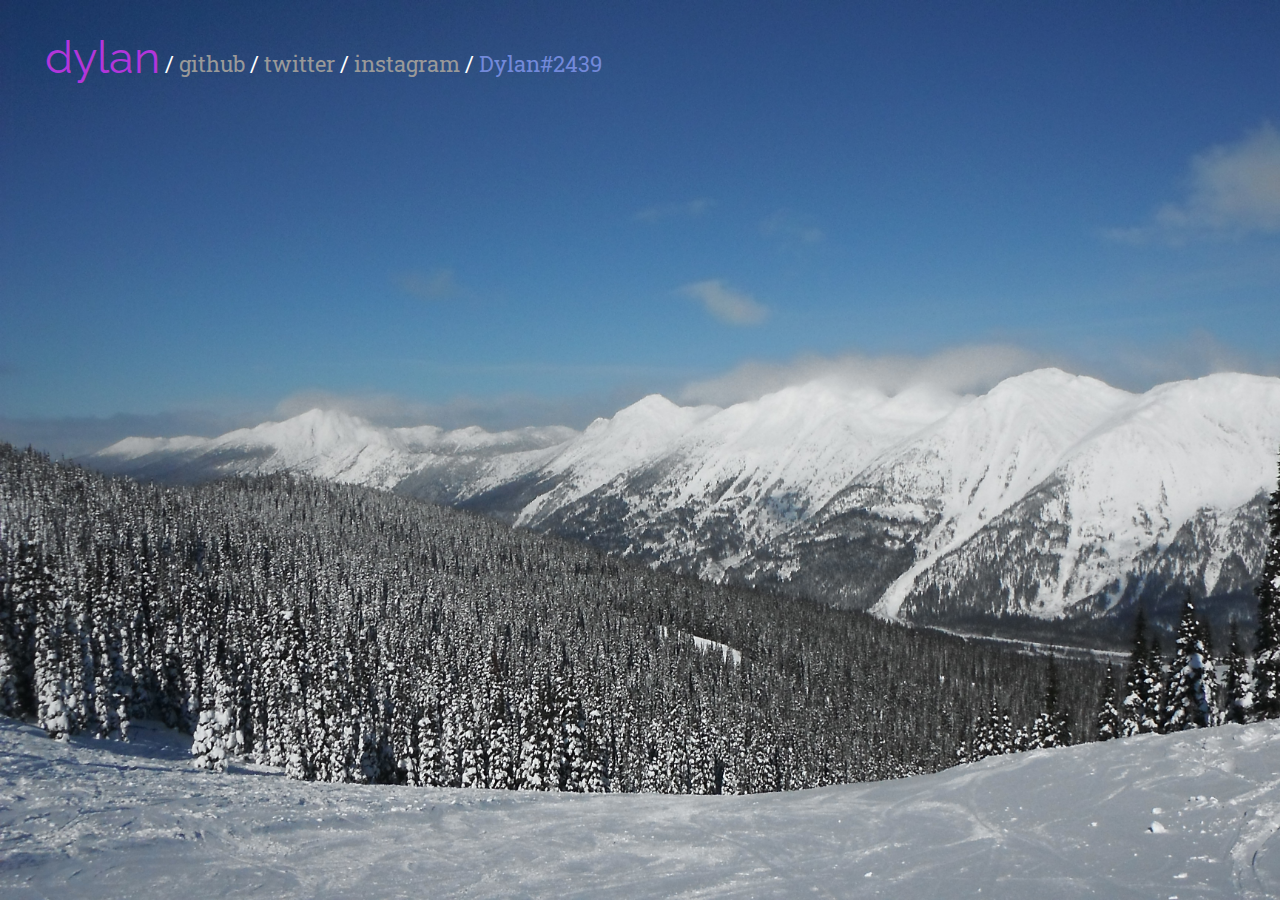
==== index.html @ 4659c2b8 "files" ====
<!DOCTYPE html>
<html>
	<head>
		<meta charset="utf-8">
		<meta content="chrome=1" http-equiv="X-UA-Compatible">
		<title>dylan</title>
		<link rel="stylesheet" href="https://fonts.googleapis.com/css?family=Raleway|Roboto+Slab">
		<link rel="shortcut icon" href="/static/homepage/shortcut_icon.png">
	</head>
	<style>
	body {
		background-image: url(/static/homepage/DSCF0968.JPG); 
		background-color: #0079E8;
		background-size: cover;
		background-repeat: no-repeat;
		height: 100vh;
		margin: 0;
	}
	p {
		margin: 0;
		color: #FFFFFF;
		font-family: 'Roboto Slab', serif;
		font-size: 22px;
	}
	.links {
		margin-left: 45px; 
		margin-top: 30px;
		display: inline-block;
	}
	.links span {
		color: #7289DA;
	}
	.name {
		color: #b136da !important;
		font-family: 'Raleway', serif;
		font-size: 45px;
		position: relative;
		top: 1px;
	}
	a {
		color: #999999;
		font-weight: 400;
		text-decoration: none;
		transition: color 0.2s ease-in-out;
		outline: 0;
	}
	a:hover {
		color: #77aaf0;
		text-decoration: underline
	}
	</style>
	<body>
		<div class="links">
			<p><span class="name">dylan</span> / <a href="https://github.com/PolyEdge">github</a> / <a href="https://twitter.com/Dyspore">twitter</a> / <a href="https://instagram.com/syncet">instagram</a> / <span>Dylan#2439</span></p>
		</div>
	</body>
</html>
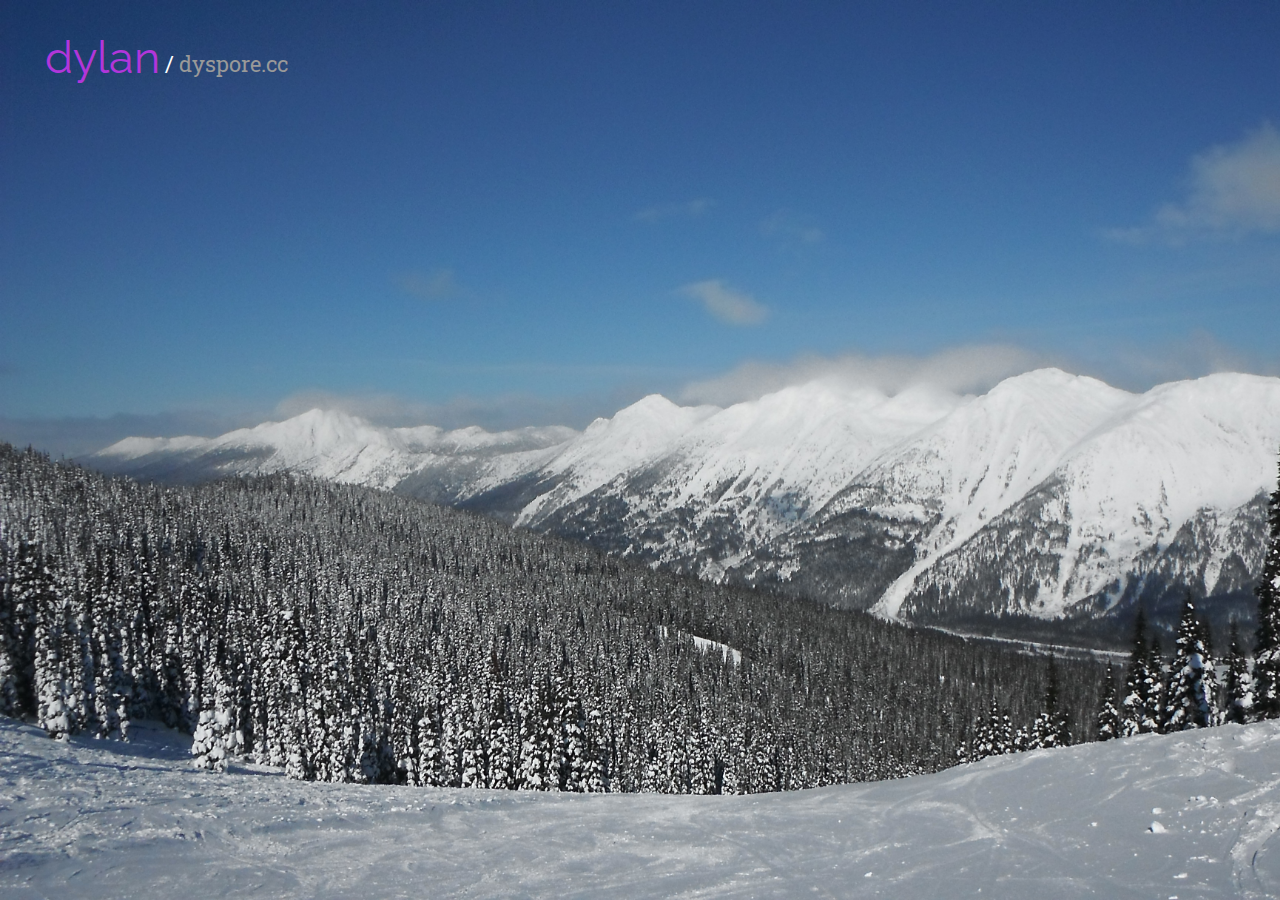
==== commit 607b53ca: "Update index.html" ====
--- a/index.html
+++ b/index.html
@@ -51,7 +51,7 @@
 	</style>
 	<body>
 		<div class="links">
-			<p><span class="name">dylan</span> / <a href="https://github.com/PolyEdge">github</a> / <a href="https://twitter.com/Dyspore">twitter</a> / <a href="https://instagram.com/syncet">instagram</a> / <span>Dylan#2439</span></p>
+			<p><span class="name">dylan</span> / <a href="https://dyspore.cc">dyspore.cc</a></p>
 		</div>
 	</body>
 </html>
